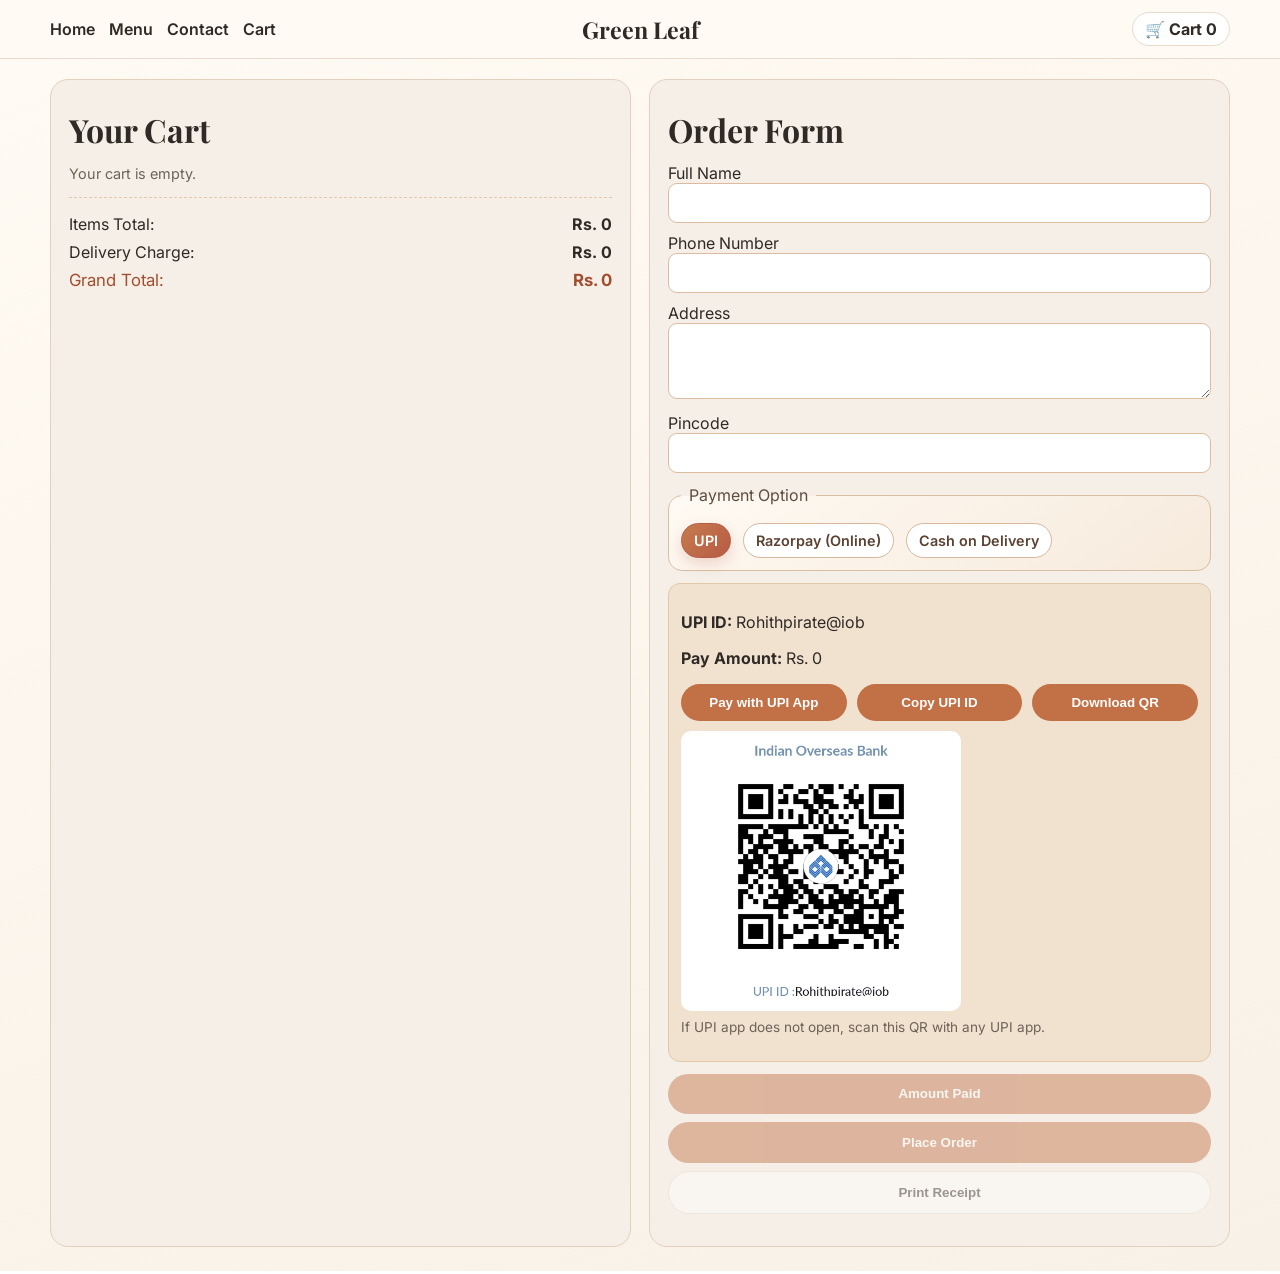
==== cart.html @ b222e64d "Add files via upload" ====
﻿<!DOCTYPE html>
<html lang="en">
<head>
  <meta charset="UTF-8" />
  <meta name="viewport" content="width=device-width, initial-scale=1.0" />
  <title>GREEN LEAF | Cart & Checkout</title>
  <link rel="stylesheet" href="styles.css" />
</head>
<body>
  <header class="topbar">
    <div class="container nav">
      <nav class="left-links">
        <a href="index.html">Home</a>
        <a href="menu.html">Menu</a>
        <a href="contact.html">Contact</a>
        <a href="cart.html">Cart</a>
      </nav>
      <div class="brand-center-inline">Green Leaf</div>
      <a class="cart-chip" href="cart.html">🛒 Cart <span id="cartCount">0</span></a>
    </div>
  </header>

  <main class="container cart-shell" id="cartPage">
    <section class="card cart-panel">
      <h2 class="section-title">Your Cart</h2>
      <div id="cartRows"></div>
      <div class="totals-box">
        <div class="summary-line"><span>Items Total:</span><strong id="itemsTotal">Rs. 0</strong></div>
        <div class="summary-line"><span>Delivery Charge:</span><strong id="deliveryCharge">Rs. 0</strong></div>
        <div class="summary-line grand"><span>Grand Total:</span><strong id="grandTotal">Rs. 0</strong></div>
      </div>
    </section>

    <section class="card order-panel">
      <h2 class="section-title">Order Form</h2>
      <div class="form-grid">
        <div><label>Full Name</label><input id="fullName" /></div>
        <div><label>Phone Number</label><input id="phone" maxlength="10" /></div>
        <div><label>Address</label><textarea id="address" rows="3"></textarea></div>
        <div><label>Pincode</label><input id="pincode" maxlength="6" /></div>
      </div>

      <fieldset class="payment-fieldset payment-unique">
        <legend>Payment Option</legend>
        <label class="pay-chip"><input type="radio" name="payMode" value="UPI" checked /><span>UPI</span></label>
        <label class="pay-chip"><input type="radio" name="payMode" value="Razorpay" /><span>Razorpay (Online)</span></label>
        <label class="pay-chip"><input type="radio" name="payMode" value="COD" /><span>Cash on Delivery</span></label>
      </fieldset>

      <div class="upi-box" id="upiblock">
        <p><strong>UPI ID:</strong> Rohithpirate@iob</p>
        <p><strong>Pay Amount:</strong> <span id="upiAmount">Rs. 0</span></p>
        <input type="hidden" id="upiAmountHidden" value="0" />
        <div class="cta-row">
          <button id="payUpi" class="btn btn-primary small-btn">Pay with UPI App</button>
          <button id="copyUpi" class="btn btn-primary small-btn">Copy UPI ID</button>
          <button id="downloadQr" class="btn btn-primary small-btn">Download QR</button>
        </div>
        <div class="qr"><img src="assets/payments/upi-qr.jpeg" alt="UPI QR" style="width:100%;height:100%;object-fit:cover;border-radius:10px;" /></div>
        <p class="upi-note">If UPI app does not open, scan this QR with any UPI app.</p>
      </div>

      <div class="upi-box hidden" id="razorpayBox">
        <p><strong>Razorpay (Online)</strong></p>
        <button id="razorBtn" class="btn btn-soft small-btn">Pay with Razorpay</button>
        <p class="subtle">Secure checkout with UPI/Card/Netbanking.</p>
      </div>

      <div class="action-space">
        <button id="amountPaidBtn" class="btn btn-primary" disabled>Amount Paid</button>
        <button id="placeOrderBtn" class="btn btn-primary" disabled>Place Order</button>
        <button id="printReceiptBtn" class="btn btn-soft" disabled>Print Receipt</button>
      </div>

      <p id="statusMsg" class="msg"></p>
    </section>
  </main>

  <script src="https://checkout.razorpay.com/v1/checkout.js"></script>
  <script src="razorpay-config.js"></script>
  <script src="app.js"></script>
</body>
</html>
---- styles.css ----
﻿@import url('https://fonts.googleapis.com/css2?family=Playfair+Display:wght@500;600;700&family=Inter:wght@400;500;600;700&display=swap');

:root {
  --cream: #f8f1e7;
  --cream-2: #fffaf3;
  --caramel: #b67a4e;
  --terracotta: #b65b45;
  --ink: #2f2a26;
  --muted: #6e6259;
  --line: #e8dacc;
  --ok: #2f7d4d;
  --shadow: 0 10px 24px rgba(104, 67, 38, 0.12);
  --radius: 18px;
}
*{box-sizing:border-box}
body{margin:0;font-family:"Inter",sans-serif;color:var(--ink);background:linear-gradient(160deg,var(--cream-2),var(--cream))}
.container{width:min(1180px,94%);margin:0 auto}
.topbar{position:sticky;top:0;background:rgba(255,250,243,.95);border-bottom:1px solid var(--line);z-index:10}
.nav{display:grid;grid-template-columns:1fr auto 1fr;align-items:center;padding:12px 0}
.left-links{display:flex;gap:14px}
.left-links a{text-decoration:none;color:var(--ink);font-weight:600}
.brand-center-inline{justify-self:center;font-family:"Playfair Display",serif;font-weight:700;font-size:1.45rem}
.cart-chip{justify-self:end;text-decoration:none;color:var(--ink);background:#fff;border:1px solid var(--line);border-radius:999px;padding:6px 12px;font-weight:700}

.slider{margin:16px 0 14px;border-radius:22px;overflow:hidden;background:#fff;border:1px solid var(--line);box-shadow:var(--shadow)}
.slides{display:flex;transition:transform .45s ease}.slide{min-width:100%;height:220px;display:grid;place-items:center;color:#fff;font-size:1.15rem;font-weight:700;font-family:"Playfair Display",serif}
.slide.one{background:linear-gradient(135deg,#9f7a54,#b65b45)}.slide.two{background:linear-gradient(135deg,#567c4d,#b67a4e)}
.dots{display:none !important;}.dot{display:none !important;}.dot.active{display:none !important;}

.section-title{margin:10px 0 12px;font-family:"Playfair Display",serif;font-size:2rem}
.menu-list{display:grid;gap:12px;margin-bottom:20px}.menu-two{grid-template-columns:repeat(2,minmax(0,1fr))}
.menu-item{background:#fff;border-radius:var(--radius);box-shadow:var(--shadow);padding:10px;display:grid;gap:8px}
.thumb{width:100%;height:150px;border-radius:14px;overflow:hidden;background:#efe2d4}.thumb img{width:100%;height:100%;object-fit:cover;display:block}
.item-name{margin:0;font-family:"Playfair Display",serif;font-size:1.04rem}.item-desc{margin:0;color:var(--muted);font-size:.88rem;min-height:36px}.price{margin-top:4px;font-weight:800}

.btn{border:0;border-radius:999px;padding:11px 14px;font-weight:700;cursor:pointer}.btn-primary{background:#c27046;color:#fff}.btn-soft{background:#fff;border:1px solid var(--line);color:var(--ink)}
.small-btn{width:auto}

.cart-shell{display:grid;grid-template-columns:1fr 1fr;gap:18px;padding:20px 0 24px}
.cart-panel,.order-panel{background:#f5efe7;border:1px solid #e3d0bd;border-radius:18px;padding:18px;box-shadow:none}
.cart-row{display:grid;grid-template-columns:58px 1fr auto;gap:10px;align-items:center;padding:10px 0;border-bottom:1px dashed #e5c8ab}
.cart-row:last-child{border-bottom:0}
.thumb-sm{width:50px;height:50px;border-radius:9px;overflow:hidden;background:#eee}
.qty{display:inline-flex;align-items:center;gap:8px}.qty button{width:28px;height:28px;border:1px solid #c77e57;border-radius:50%;background:#fff;cursor:pointer}
.subtle{color:var(--muted);font-size:.9rem}
.totals-box{border-top:1px dashed #e5c8ab;margin-top:8px;padding-top:8px}
.summary-line{display:flex;justify-content:space-between;margin:8px 0}.grand{font-size:1.05rem;color:#a24e2e}

label{font-size:1rem}
input,textarea{width:100%;padding:10px;border-radius:9px;border:1px solid #dcbca0;background:#fff;font-size:1rem}
.form-grid{display:grid;gap:10px}
.payment-fieldset{border:1px solid #cdb49e;padding:10px;margin:12px 0}.payment-fieldset legend{padding:0 8px;color:#5f4c3f}
.payment-fieldset label{margin-right:16px;font-size:1rem}

.upi-box{background:#f1e2d0;border-radius:12px;padding:12px;border:1px solid #e2c8a9}
.cta-row{display:flex;gap:10px;flex-wrap:wrap}.cta-row .small-btn{flex:1;min-width:140px}
.qr{width:280px;height:280px;background:#fff;border-radius:10px;padding:6px;margin-top:10px}
.msg{font-size:.9rem}.msg.ok{color:var(--ok)}.msg.err{color:#b23232}.hidden{display:none!important}

.social-bottom{display:grid;grid-template-columns:1fr 1fr;gap:8px;margin-bottom:20px}.social-link{text-decoration:none;color:#fff;font-weight:700;border-radius:12px;padding:8px 10px;display:flex;justify-content:center;gap:6px;font-size:.88rem}.social-link.wa{background:#25D366}.social-link.ig{background:linear-gradient(135deg,#f58529,#dd2a7b,#8134af)}.social-logo{width:20px;height:20px;border-radius:50%;background:rgba(255,255,255,.25);display:grid;place-items:center;font-size:.62rem}

@media (max-width: 900px){
  .cart-shell{grid-template-columns:1fr}
  .section-title{font-size:1.5rem}
}


.upi-note{font-size:.85rem;color:#6e6259;margin-top:8px}.hidden{display:none!important}.action-space{display:grid;grid-template-columns:1fr;gap:8px;min-height:140px;margin-top:12px}.action-space button[disabled]{opacity:.45;cursor:not-allowed}

.payment-unique{
  border:1px solid #d8bea4;
  border-radius:14px;
  padding:12px;
  background:linear-gradient(145deg,#fffaf3,#f6eadc);
}
.payment-unique legend{`n  font-size:1rem;`n  color:#72492f;`n  padding:0 8px;`n}
.payment-unique .pay-chip{
  display:inline-block;
  margin:6px 8px 0 0;
}
.payment-unique .pay-chip input{
  position:absolute;
  opacity:0;
  pointer-events:none;
}
.payment-unique .pay-chip span{
  display:inline-block;
  padding:8px 12px;
  border-radius:999px;
  border:1px solid #d6b79b;
  background:#fff;
  color:#5b4233;
  font-weight:600;
  font-size:.9rem;
  transition:.2s ease;
}
.payment-unique .pay-chip input:checked + span{
  background:linear-gradient(135deg,#c67b4e,#b65b45);
  border-color:#b65b45;
  color:#fff;
  box-shadow:0 6px 14px rgba(182,91,69,.22);
}


.hero-gallery{
  margin-top:16px;
  display:grid;
  grid-template-columns:repeat(3,minmax(0,1fr));
  gap:10px;
}
.hero-card{
  border-radius:16px;
  overflow:hidden;
  background:#efe2d4;
  box-shadow:0 8px 18px rgba(0,0,0,.08);
}
.hero-card img{
  width:100%;
  height:170px;
  object-fit:cover;
  display:block;
}

/* remove visible border in hero/slider area */
.slider{
  border:none !important;
  box-shadow:0 8px 18px rgba(0,0,0,.08);
}

@media (max-width:760px){
  .hero-gallery{grid-template-columns:1fr 1fr;}
  .hero-card:last-child{grid-column:1 / -1;}
}
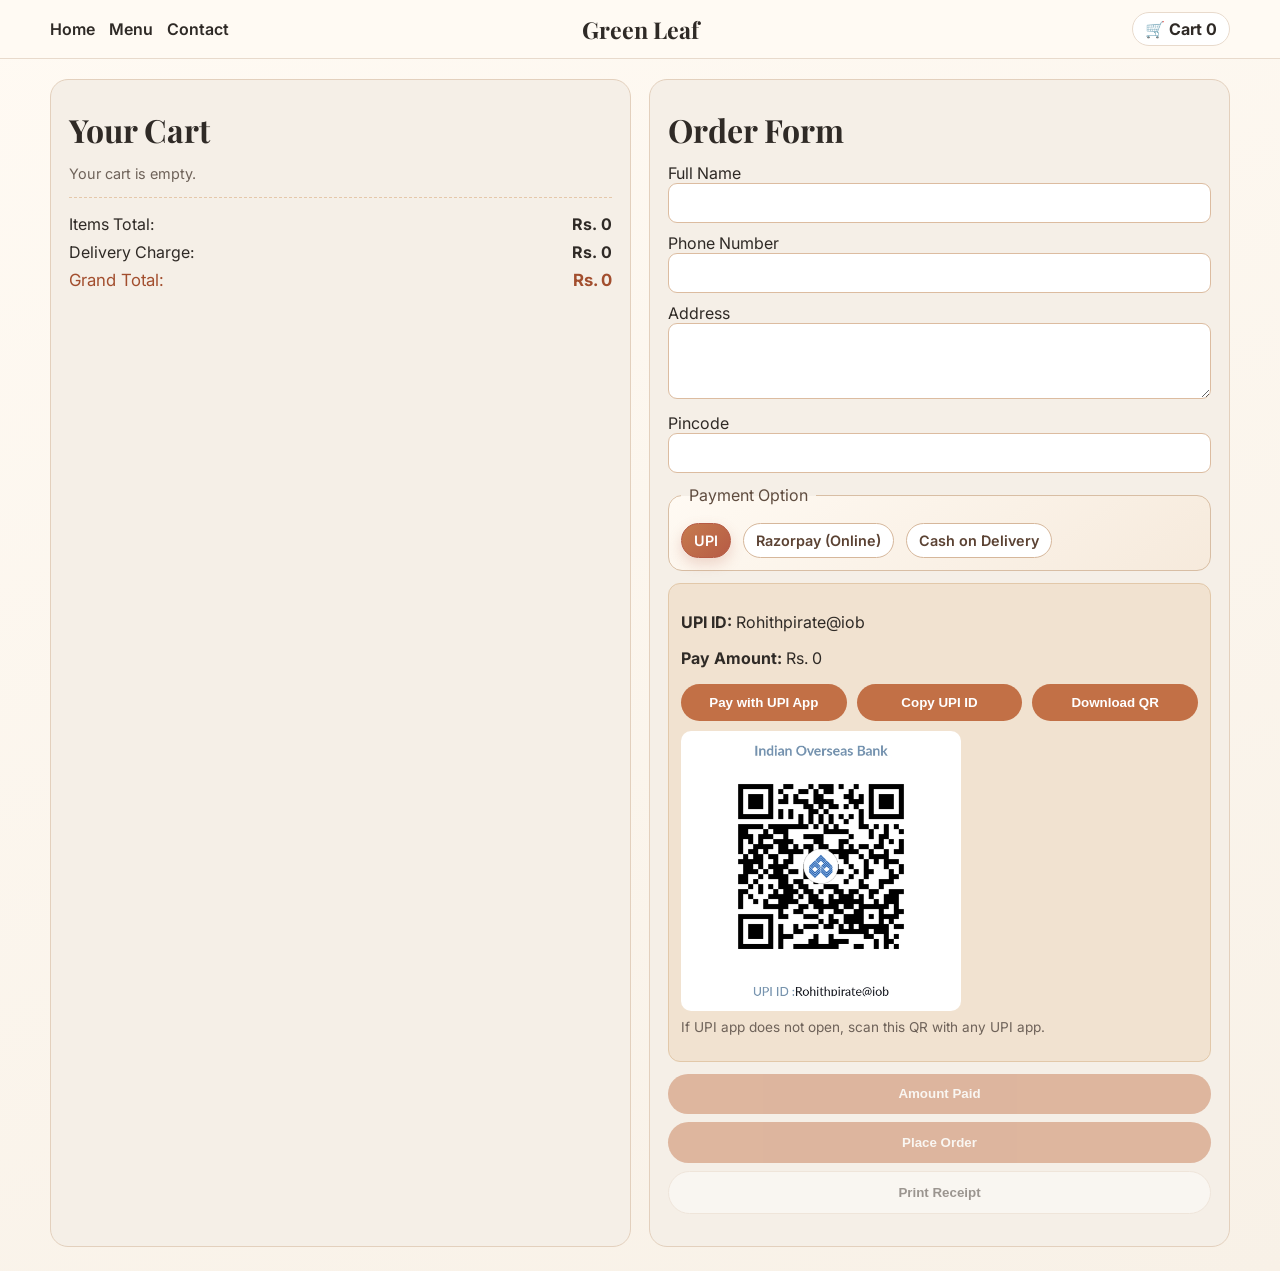
==== commit d1a4c90c: "Add files via upload" ====
--- a/cart.html
+++ b/cart.html
@@ -9,11 +9,11 @@
 <body>
   <header class="topbar">
     <div class="container nav">
-      <nav class="left-links">
-        <a href="index.html">Home</a>
-        <a href="menu.html">Menu</a>
-        <a href="contact.html">Contact</a>
-        <a href="cart.html">Cart</a>
+      <button class="menu-toggle" id="menuToggle" aria-label="Open menu">☰</button>
+      <nav class="left-links" id="mobileNav">
+        <a href="index.html">Home</a>
+        <a href="menu.html">Menu</a>
+        <a href="contact.html">Contact</a>
       </nav>
       <div class="brand-center-inline">Green Leaf</div>
       <a class="cart-chip" href="cart.html">🛒 Cart <span id="cartCount">0</span></a>
@@ -83,3 +83,5 @@
 </html>
 
 
+
+
--- a/styles.css
+++ b/styles.css
@@ -132,3 +132,14 @@
   .hero-card:last-child{grid-column:1 / -1;}
 }
 
+
+.menu-toggle{display:none;border:1px solid var(--line);background:#fff;border-radius:10px;width:38px;height:38px;font-size:1.1rem;cursor:pointer}
+#mobileNav{display:flex}
+
+@media (max-width:760px){
+  .nav{grid-template-columns:40px 1fr auto;align-items:center;position:relative}
+  .menu-toggle{display:inline-flex;align-items:center;justify-content:center}
+  .brand-center-inline{justify-self:center;font-size:1.9rem}
+  #mobileNav{display:none;position:absolute;left:0;top:54px;background:#fffaf3;border:1px solid var(--line);border-radius:10px;padding:10px;flex-direction:column;gap:8px;box-shadow:var(--shadow);z-index:30}
+  #mobileNav.open{display:flex}
+}
